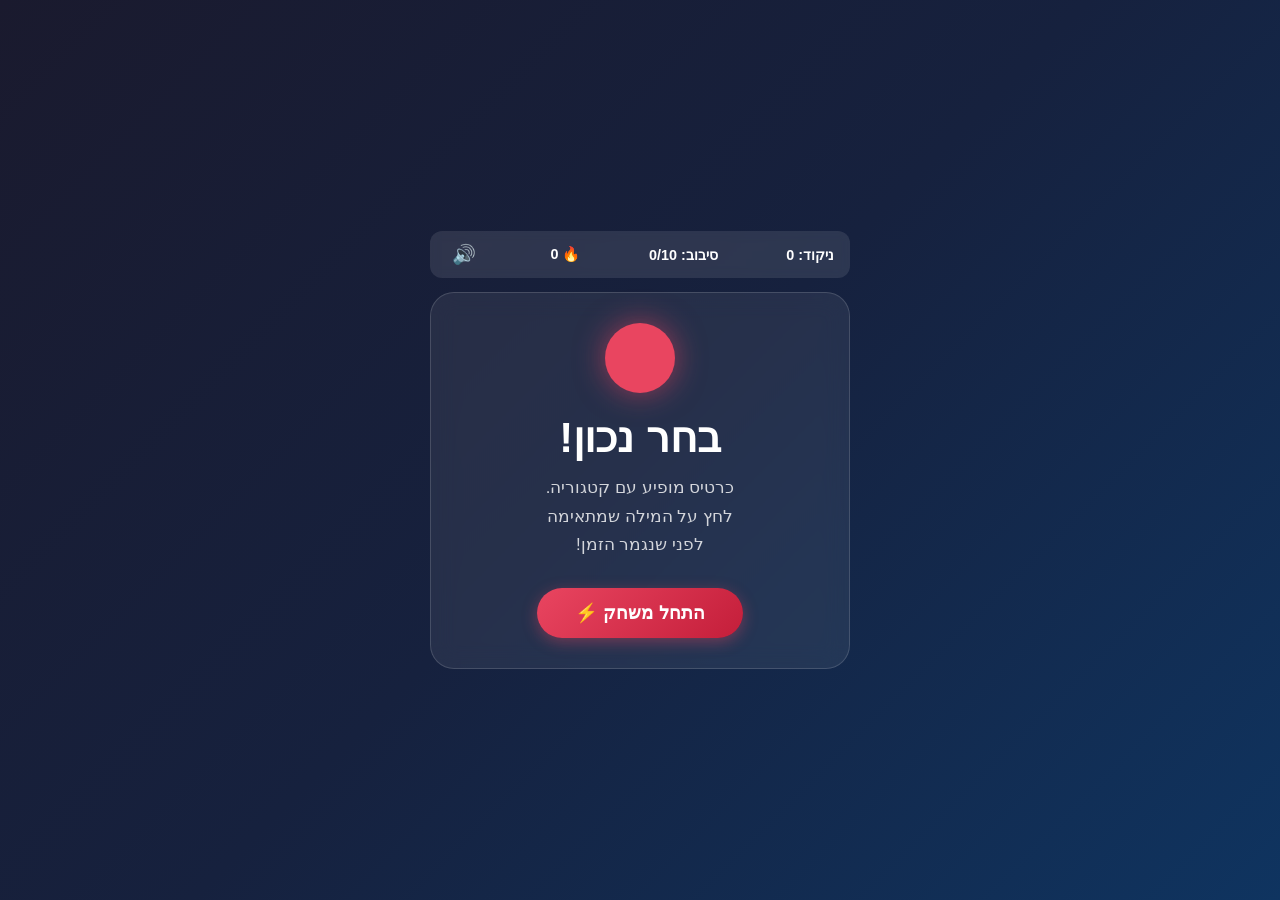
==== index.html @ d53f089c "Initial commit: בחר נכון! word category game" ====
<!DOCTYPE html>
<html dir="rtl" lang="he">
<head>
    <meta charset="UTF-8">
    <meta name="viewport" content="width=device-width, initial-scale=1.0">
    <title>בחר נכון! ⚡</title>
    <link rel="stylesheet" href="style.css">
</head>
<body>

    <!-- שכבת overlay לפלאש נכון/לא נכון -->
    <div id="feedback-overlay"></div>

    <div id="game-container">

        <div id="header">
            <div>ניקוד: <span id="score">0</span></div>
            <div>סיבוב: <span id="round">0</span>/10</div>
            <div id="streak-badge">🔥 <span id="streak">0</span></div>
            <button id="sound-btn" onclick="toggleSound()" title="הפעל/כבה צלילים">🔊</button>
        </div>

        <!-- קומבו -->
        <div id="combo-banner" class="hidden">x<span id="combo-num">2</span> COMBO!</div>

        <!-- מסך פתיחה -->
        <div id="start-screen" class="screen">
            <div id="logo-symbol"></div>
            <h1>בחר נכון!</h1>
            <p>כרטיס מופיע עם קטגוריה.<br>לחץ על המילה שמתאימה<br>לפני שנגמר הזמן!</p>
            <button onclick="startGame()">התחל משחק ⚡</button>
        </div>

        <!-- מסך משחק -->
        <div id="game-screen" class="screen hidden">
            <div id="card">
                <div id="symbol-shape"></div>
                <div id="question-label">מה שייך לקטגוריה?</div>
                <div id="category-name"></div>
            </div>
            <div id="timer-bar">
                <div id="timer-fill"></div>
            </div>
            <div id="options-grid"></div>
        </div>

        <!-- מסך תוצאה -->
        <div id="result-screen" class="screen hidden">
            <div id="result-emoji"></div>
            <div id="result-title"></div>
            <div id="result-msg"></div>
        </div>

        <!-- מסך סיום -->
        <div id="end-screen" class="screen hidden">
            <h1>המשחק הסתיים! 🎉</h1>
            <div id="final-score"></div>
            <div id="final-grade"></div>
            <button onclick="resetGame()">שחק שוב</button>
        </div>

    </div>

    <script src="game.js"></script>
</body>
</html>
---- style.css ----
* { margin: 0; padding: 0; box-sizing: border-box; }

body {
    font-family: 'Segoe UI', Arial, sans-serif;
    background: linear-gradient(135deg, #1a1a2e 0%, #16213e 50%, #0f3460 100%);
    min-height: 100vh;
    display: flex;
    align-items: center;
    justify-content: center;
    color: white;
    direction: rtl;
    overflow-x: hidden;
}

#game-container {
    width: 420px;
    max-width: 95vw;
}

/* ===== HEADER ===== */
#header {
    display: flex;
    justify-content: space-between;
    align-items: center;
    padding: 10px 16px;
    background: rgba(255,255,255,0.1);
    border-radius: 12px;
    margin-bottom: 14px;
    font-size: 0.9rem;
    font-weight: bold;
    backdrop-filter: blur(5px);
}

#sound-btn {
    background: none;
    border: none;
    font-size: 1.2rem;
    cursor: pointer;
    padding: 2px 6px;
    border-radius: 6px;
    transition: background 0.2s;
    box-shadow: none;
}
#sound-btn:hover { background: rgba(255,255,255,0.15); transform: none; }

/* ===== COMBO BANNER ===== */
#combo-banner {
    text-align: center;
    font-size: 1.4rem;
    font-weight: 900;
    color: #FFD700;
    letter-spacing: 2px;
    margin-bottom: 10px;
    animation: comboPop 0.4s cubic-bezier(0.36, 0.07, 0.19, 0.97);
    text-shadow: 0 0 20px rgba(255, 215, 0, 0.8);
}

@keyframes comboPop {
    0%   { transform: scale(0.5); opacity: 0; }
    60%  { transform: scale(1.2); }
    100% { transform: scale(1);   opacity: 1; }
}

/* ===== SCREENS ===== */
.screen {
    background: rgba(255,255,255,0.07);
    border-radius: 24px;
    padding: 30px 24px;
    text-align: center;
    backdrop-filter: blur(12px);
    border: 1px solid rgba(255,255,255,0.15);
}

.hidden { display: none !important; }

/* ===== START SCREEN ===== */
#logo-symbol {
    width: 70px;
    height: 70px;
    background: #e94560;
    border-radius: 50%;
    margin: 0 auto 20px;
    animation: logoPulse 2s infinite;
    box-shadow: 0 0 30px rgba(233,69,96,0.6);
}

@keyframes logoPulse {
    0%, 100% { box-shadow: 0 0 20px rgba(233,69,96,0.5); transform: scale(1); }
    50%       { box-shadow: 0 0 50px rgba(233,69,96,1);   transform: scale(1.08); }
}

#start-screen h1 { font-size: 2.6rem; margin-bottom: 12px; }
#start-screen p  { font-size: 1.05rem; opacity: 0.8; line-height: 1.7; margin-bottom: 28px; }

/* ===== BUTTONS ===== */
button {
    background: linear-gradient(135deg, #e94560, #c41e3a);
    color: white;
    border: none;
    padding: 14px 38px;
    border-radius: 50px;
    font-size: 1.15rem;
    cursor: pointer;
    font-family: inherit;
    font-weight: bold;
    transition: transform 0.15s, box-shadow 0.15s;
    box-shadow: 0 4px 15px rgba(233,69,96,0.4);
}
button:hover  { transform: translateY(-2px) scale(1.03); box-shadow: 0 8px 25px rgba(233,69,96,0.6); }
button:active { transform: scale(0.97); }

/* ===== GAME CARD ===== */
#card {
    background: white;
    color: #222;
    border-radius: 18px;
    padding: 22px 20px;
    margin-bottom: 14px;
    box-shadow: 0 12px 35px rgba(0,0,0,0.35);
    display: flex;
    flex-direction: column;
    align-items: center;
    gap: 8px;
    transform-style: preserve-3d;
    perspective: 600px;
    transition: box-shadow 0.3s;
}

#symbol-shape {
    width: 52px;
    height: 52px;
    border-radius: 8px;
    transition: background 0.3s, clip-path 0.3s;
}

#question-label { font-size: 0.78rem; color: #888; font-weight: bold; text-transform: uppercase; letter-spacing: 0.5px; }
#category-name  { font-size: 2rem; font-weight: 900; color: #1a1a2e; line-height: 1.1; }

/* Card flip animation */
@keyframes cardFlip {
    0%   { transform: rotateY(0deg); }
    40%  { transform: rotateY(85deg); opacity: 0.2; }
    60%  { transform: rotateY(85deg); opacity: 0.2; }
    100% { transform: rotateY(0deg); opacity: 1; }
}
.flip-anim { animation: cardFlip 0.5s ease; }

/* ===== TIMER BAR ===== */
#timer-bar {
    height: 8px;
    background: rgba(255,255,255,0.2);
    border-radius: 4px;
    margin-bottom: 14px;
    overflow: hidden;
}
#timer-fill {
    height: 100%;
    width: 100%;
    background: linear-gradient(90deg, #4CAF50, #8BC34A);
    border-radius: 4px;
    transition: width 0.1s linear, background 0.4s;
}
#timer-fill.warning { background: linear-gradient(90deg, #FF9800, #FF5722); }
#timer-fill.danger  {
    background: linear-gradient(90deg, #f44336, #e91e63);
    animation: timerPulse 0.4s infinite;
}
@keyframes timerPulse {
    0%, 100% { opacity: 1; }
    50%       { opacity: 0.6; }
}

/* ===== OPTIONS ===== */
#options-grid { display: grid; grid-template-columns: 1fr 1fr; gap: 12px; }

.option-btn {
    position: relative;
    overflow: hidden;
    background: rgba(255,255,255,0.92);
    color: #1a1a2e;
    padding: 20px 10px;
    border-radius: 14px;
    font-size: 1.25rem;
    font-weight: bold;
    border: 3px solid transparent;
    cursor: pointer;
    transition: all 0.18s;
    font-family: inherit;
    box-shadow: 0 3px 12px rgba(0,0,0,0.15);
}
.option-btn:hover {
    background: white;
    border-color: #e94560;
    transform: translateY(-3px) scale(1.02);
    box-shadow: 0 8px 22px rgba(233,69,96,0.35);
}
.option-btn:active { transform: scale(0.96); }

.option-btn.correct {
    background: #4CAF50 !important;
    color: white !important;
    border-color: #388E3C !important;
    transform: scale(1.07) !important;
    box-shadow: 0 0 0 rgba(76,175,80,0);
    animation: correctFlash 0.5s ease !important;
}
@keyframes correctFlash {
    0%   { box-shadow: 0 0 0   rgba(76,175,80,0); }
    40%  { box-shadow: 0 0 40px rgba(76,175,80,0.9); }
    100% { box-shadow: 0 0 15px rgba(76,175,80,0.4); }
}

.option-btn.wrong  {
    background: #f44336 !important;
    color: white !important;
    border-color: #c62828 !important;
    animation: wrongWiggle 0.3s ease !important;
}
@keyframes wrongWiggle {
    0%, 100% { transform: translateX(0); }
    25%       { transform: translateX(-6px); }
    75%       { transform: translateX(6px); }
}

.option-btn.missed {
    background: #FF9800 !important;
    color: white !important;
    border-color: #e65100 !important;
}

/* Ripple effect */
.ripple {
    position: absolute;
    border-radius: 50%;
    background: rgba(255,255,255,0.45);
    transform: scale(0);
    animation: rippleAnim 0.55s ease-out;
    pointer-events: none;
}
@keyframes rippleAnim { to { transform: scale(4); opacity: 0; } }

/* ===== RESULT SCREEN ===== */
#result-screen { animation: popIn 0.3s cubic-bezier(0.36,0.07,0.19,0.97); }
@keyframes popIn {
    0%   { opacity: 0; transform: scale(0.8); }
    60%  { transform: scale(1.05); }
    100% { opacity: 1; transform: scale(1); }
}
#result-emoji  { font-size: 3.5rem; margin-bottom: 10px; }
#result-title  { font-size: 1.5rem; font-weight: bold; margin-bottom: 8px; }
#result-msg    { font-size: 1rem; opacity: 0.8; line-height: 1.5; }

/* ===== END SCREEN ===== */
#end-screen h1 { font-size: 1.9rem; margin-bottom: 18px; }
#final-score   {
    font-size: 3.5rem;
    font-weight: 900;
    color: #FFD700;
    text-shadow: 0 0 25px rgba(255,215,0,0.7);
    margin-bottom: 6px;
    animation: scoreReveal 0.6s ease;
}
@keyframes scoreReveal {
    0%   { transform: scale(0.3); opacity: 0; }
    70%  { transform: scale(1.15); }
    100% { transform: scale(1);   opacity: 1; }
}
#final-grade {
    font-size: 1.1rem;
    opacity: 0.85;
    margin-bottom: 24px;
    padding: 12px;
    background: rgba(255,255,255,0.1);
    border-radius: 12px;
    line-height: 1.5;
}

/* ===== GLOBAL EFFECTS ===== */

/* Screen shake */
@keyframes screenShake {
    0%, 100% { transform: translateX(0)    rotate(0deg); }
    15%       { transform: translateX(-14px) rotate(-1.5deg); }
    30%       { transform: translateX(14px)  rotate(1.5deg); }
    45%       { transform: translateX(-10px) rotate(-0.8deg); }
    60%       { transform: translateX(10px)  rotate(0.8deg); }
    75%       { transform: translateX(-5px); }
    90%       { transform: translateX(5px); }
}
.shake-anim { animation: screenShake 0.45s ease; }

/* Particle */
.particle {
    position: fixed;
    width: 10px;
    height: 10px;
    border-radius: 50%;
    pointer-events: none;
    z-index: 9999;
    animation: particleBurst 0.75s ease-out forwards;
}
@keyframes particleBurst {
    0%   { transform: translate(0,0) scale(1.2); opacity: 1; }
    100% { transform: translate(var(--dx), var(--dy)) scale(0); opacity: 0; }
}

/* Floating score */
.float-score {
    position: fixed;
    font-size: 1.9rem;
    font-weight: 900;
    color: #FFD700;
    text-shadow: 0 2px 10px rgba(0,0,0,0.6);
    pointer-events: none;
    z-index: 9999;
    transform: translateX(-50%);
    animation: floatUp 1s ease-out forwards;
    white-space: nowrap;
}
@keyframes floatUp {
    0%   { transform: translateX(-50%) translateY(0);    opacity: 1; }
    100% { transform: translateX(-50%) translateY(-90px); opacity: 0; }
}

/* Confetti */
.confetti-piece {
    position: fixed;
    width: 11px;
    height: 11px;
    top: -20px;
    pointer-events: none;
    z-index: 9999;
    animation: confettiFall linear forwards;
}
@keyframes confettiFall {
    0%   { transform: translateY(0) rotate(0deg) skewX(0deg); opacity: 1; }
    100% { transform: translateY(110vh) rotate(720deg) skewX(20deg); opacity: 0.4; }
}

/* Feedback overlay (correct/wrong flash) */
#feedback-overlay {
    position: fixed;
    inset: 0;
    pointer-events: none;
    z-index: 8888;
    opacity: 0;
    transition: opacity 0.15s;
}
#feedback-overlay.flash-green { background: rgba(76,175,80,0.18); opacity: 1; }
#feedback-overlay.flash-red   { background: rgba(244,67,54,0.22); opacity: 1; }
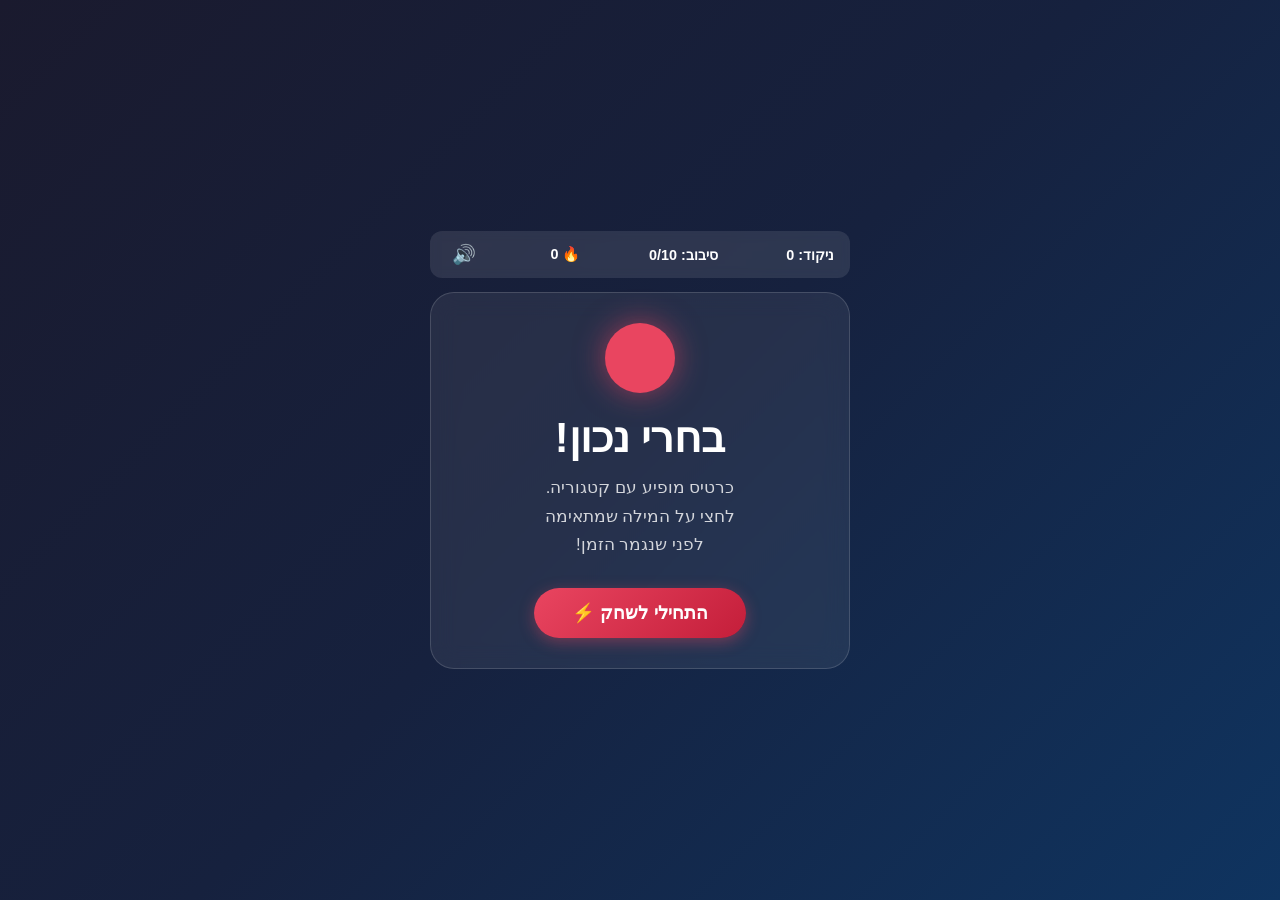
==== commit 43722337: "Update: feminine language + rename to בחרי נכון" ====
--- a/index.html
+++ b/index.html
@@ -3,7 +3,7 @@
 <head>
     <meta charset="UTF-8">
     <meta name="viewport" content="width=device-width, initial-scale=1.0">
-    <title>בחר נכון! ⚡</title>
+    <title>בחרי נכון! ⚡</title>
     <link rel="stylesheet" href="style.css">
 </head>
 <body>
@@ -26,9 +26,9 @@
         <!-- מסך פתיחה -->
         <div id="start-screen" class="screen">
             <div id="logo-symbol"></div>
-            <h1>בחר נכון!</h1>
-            <p>כרטיס מופיע עם קטגוריה.<br>לחץ על המילה שמתאימה<br>לפני שנגמר הזמן!</p>
-            <button onclick="startGame()">התחל משחק ⚡</button>
+            <h1>בחרי נכון!</h1>
+            <p>כרטיס מופיע עם קטגוריה.<br>לחצי על המילה שמתאימה<br>לפני שנגמר הזמן!</p>
+            <button onclick="startGame()">התחילי לשחק ⚡</button>
         </div>
 
         <!-- מסך משחק -->
@@ -56,7 +56,7 @@
             <h1>המשחק הסתיים! 🎉</h1>
             <div id="final-score"></div>
             <div id="final-grade"></div>
-            <button onclick="resetGame()">שחק שוב</button>
+            <button onclick="resetGame()">שחקי שוב</button>
         </div>
 
     </div>
